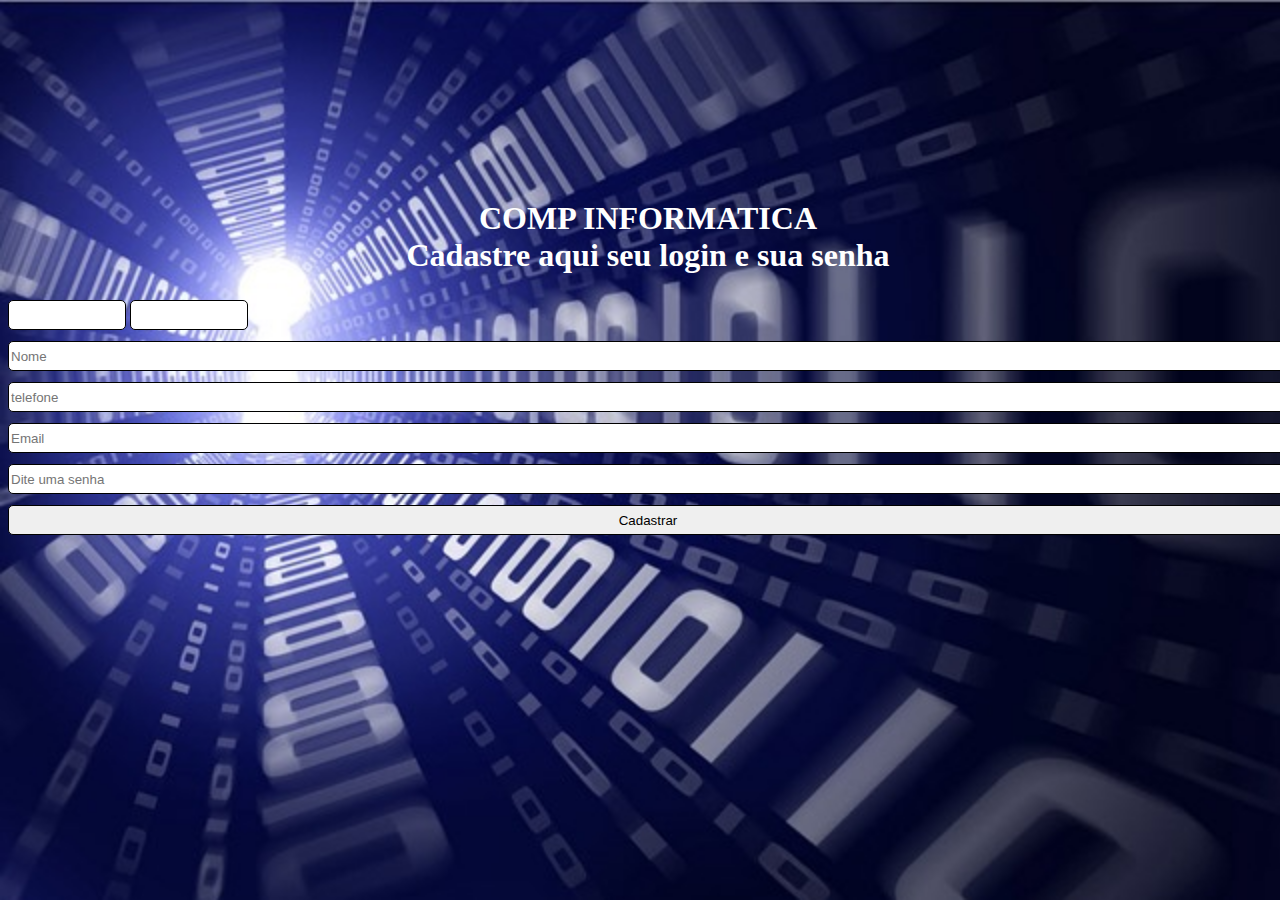
==== index.html @ a8e1d921 "correções" ====
<!DOCTYPE html>
<html lang="pt-br">
<head>
    <meta charset="UTF-8">
    <meta http-equiv="X-UA-Compatible" content="IE=edge">
    <meta name="viewport" content="width=device-width, initial-scale=1.0">
    <title>formulario</title>
    <link rel="stylesheet" href="index.css">  
    

</head>
<body>

    <div class="text">
      
       <h1> 
         COMP INFORMATICA <br>
         Cadastre aqui seu login e sua senha 
        </h1>
    </div> 

        <div class="imagens">
          <a href="">
          <img src="imagens/facebook-logotipo.png" width="30px" alt="">
          </a>
          <a href="">
            <img src="" width="30px" alt="">
          </a>
        </div>
    
        <form action="cadrastro.php" method="post">
          <div class="btn">

            <input type="Nome" name="nome" id="nome" placeholder="Nome">
          
    
          
            <input type="telefone"  name="telefone" id="telefone" placeholder="telefone"> 
          

          
            <input type="email" name="email" id="Email" placeholder="Email">
          

          
            <input type="senha" name="senha" id="senha" placeholder="Dite uma senha">

            <input class="btn" type="submit" value="Cadastrar">
     
          </div>
        </form>
         

      
        
        

  


    
</body>
</html>
---- index.css ----
body{
 background-image: url(numeracao_1.jpg);
 background-repeat: no-repeat;
 background-size: cover;
 width: 100%;

 
}




h1{
  text-align: center;
  color: white;
}


  
  
  input {
    
    margin-bottom: 6px;
    border: 1px solid black;
    width: 100%;
    height: 30px;
    margin-block-start: 5px;
    box-sizing: border-box;
    border-radius: 5px;
    
  }
  
  button{
    margin-bottom: 6px;
    border: 1px solid black;
    width: 150px;
    height: 30px;
    margin-block-start: 5px;
    box-sizing: border-box;
    border-radius: 5px;
  
  }

  button:hover{
    background-color: rgb(0, 255, 242);
    padding: 10px 40px;
    display: inline-block;
    animation-name: todown;
    animation-duration: 5s;
    color:wheat;
    text-decoration: none;

}

a{
  background-color: aliceblue;
  margin-bottom: 6px;
  border: 1px solid black;
  width: 150px 150px 150px;
  margin-block-start: 5px;
  box-sizing: border-box;
  border-radius: 5px;

}

a{
  background-color: white;
    padding: 5px 58px;
    display: inline-block;
    animation-name: todown;
    animation-duration: 5s;
    color:wheat;
    text-decoration: none;
    color: black;

 
}


  .text{
    margin: auto;
    border: 1px;
    width: 500px;
    margin-top: 200px;
    color:white;
  }
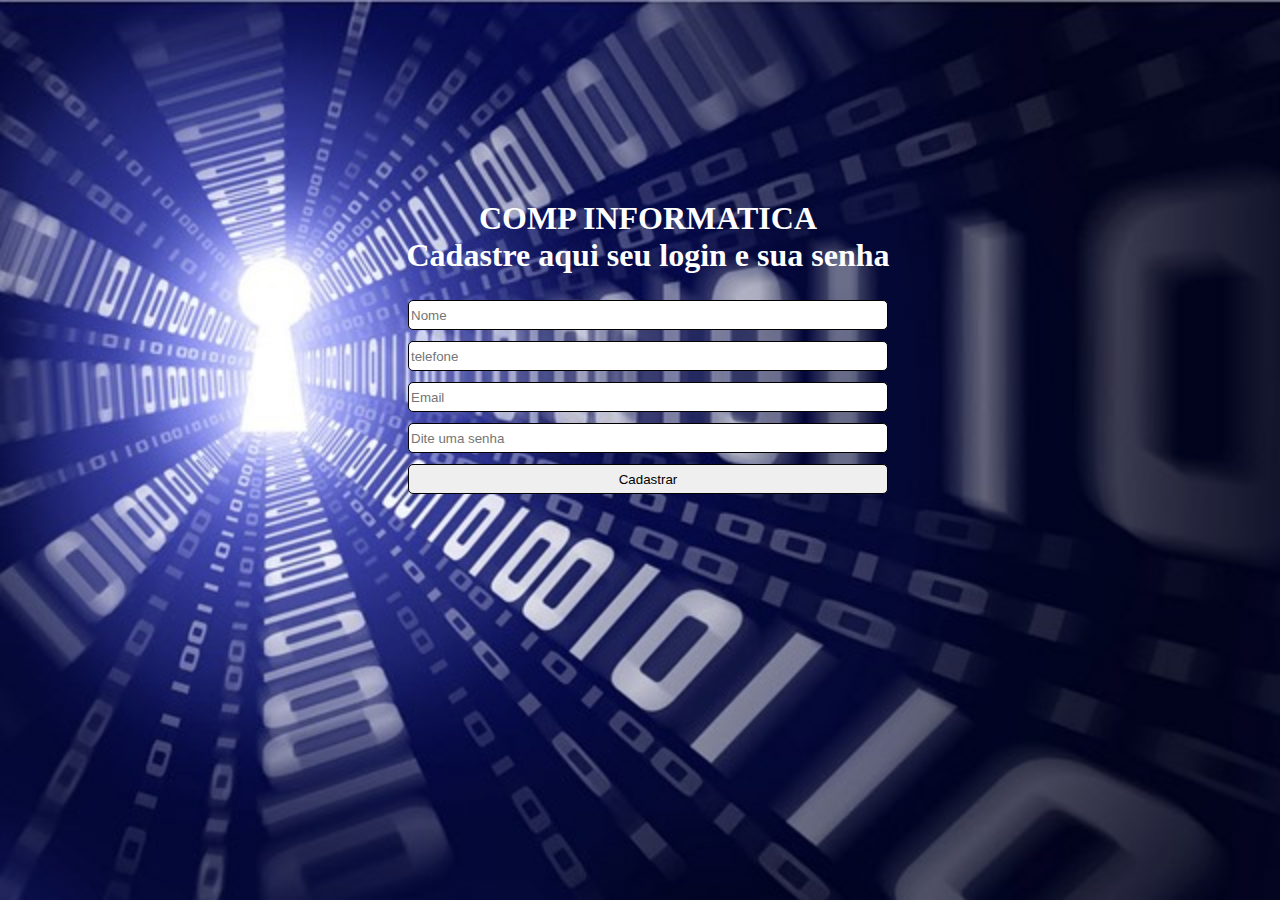
==== commit c56c44ce: "correções" ====
--- a/index.html
+++ b/index.html
@@ -19,17 +19,10 @@
         </h1>
     </div> 
 
-        <div class="imagens">
-          <a href="">
-          <img src="imagens/facebook-logotipo.png" width="30px" alt="">
-          </a>
-          <a href="">
-            <img src="" width="30px" alt="">
-          </a>
-        </div>
+       
     
         <form action="cadrastro.php" method="post">
-          <div class="btn">
+          
 
             <input type="Nome" name="nome" id="nome" placeholder="Nome">
           
@@ -47,7 +40,6 @@
 
             <input class="btn" type="submit" value="Cadastrar">
      
-          </div>
         </form>
          
 
--- a/index.css
+++ b/index.css
@@ -8,13 +8,16 @@
 }
 
 
-
-
 h1{
   text-align: center;
   color: white;
 }
 
+form{
+  width: 480px;
+  height: 200px;
+  margin: 0 auto;
+}
 
   
   
@@ -30,10 +33,9 @@
     
   }
   
-  button{
+  .btn{
     margin-bottom: 6px;
     border: 1px solid black;
-    width: 150px;
     height: 30px;
     margin-block-start: 5px;
     box-sizing: border-box;
@@ -41,40 +43,17 @@
   
   }
 
-  button:hover{
+  .btn:hover{
     background-color: rgb(0, 255, 242);
     padding: 10px 40px;
     display: inline-block;
     animation-name: todown;
     animation-duration: 5s;
-    color:wheat;
+    color:rgb(4, 4, 83);
     text-decoration: none;
+    cursor: pointer;
+  }
 
-}
-
-a{
-  background-color: aliceblue;
-  margin-bottom: 6px;
-  border: 1px solid black;
-  width: 150px 150px 150px;
-  margin-block-start: 5px;
-  box-sizing: border-box;
-  border-radius: 5px;
-
-}
-
-a{
-  background-color: white;
-    padding: 5px 58px;
-    display: inline-block;
-    animation-name: todown;
-    animation-duration: 5s;
-    color:wheat;
-    text-decoration: none;
-    color: black;
-
- 
-}
 
 
   .text{
@@ -85,5 +64,13 @@
     color:white;
   } 
 
+  @media (max-width: 576px) {  
+   form{
+    width: 280px;
+    height: 200px;
+    
+   }
+  }
+
   
   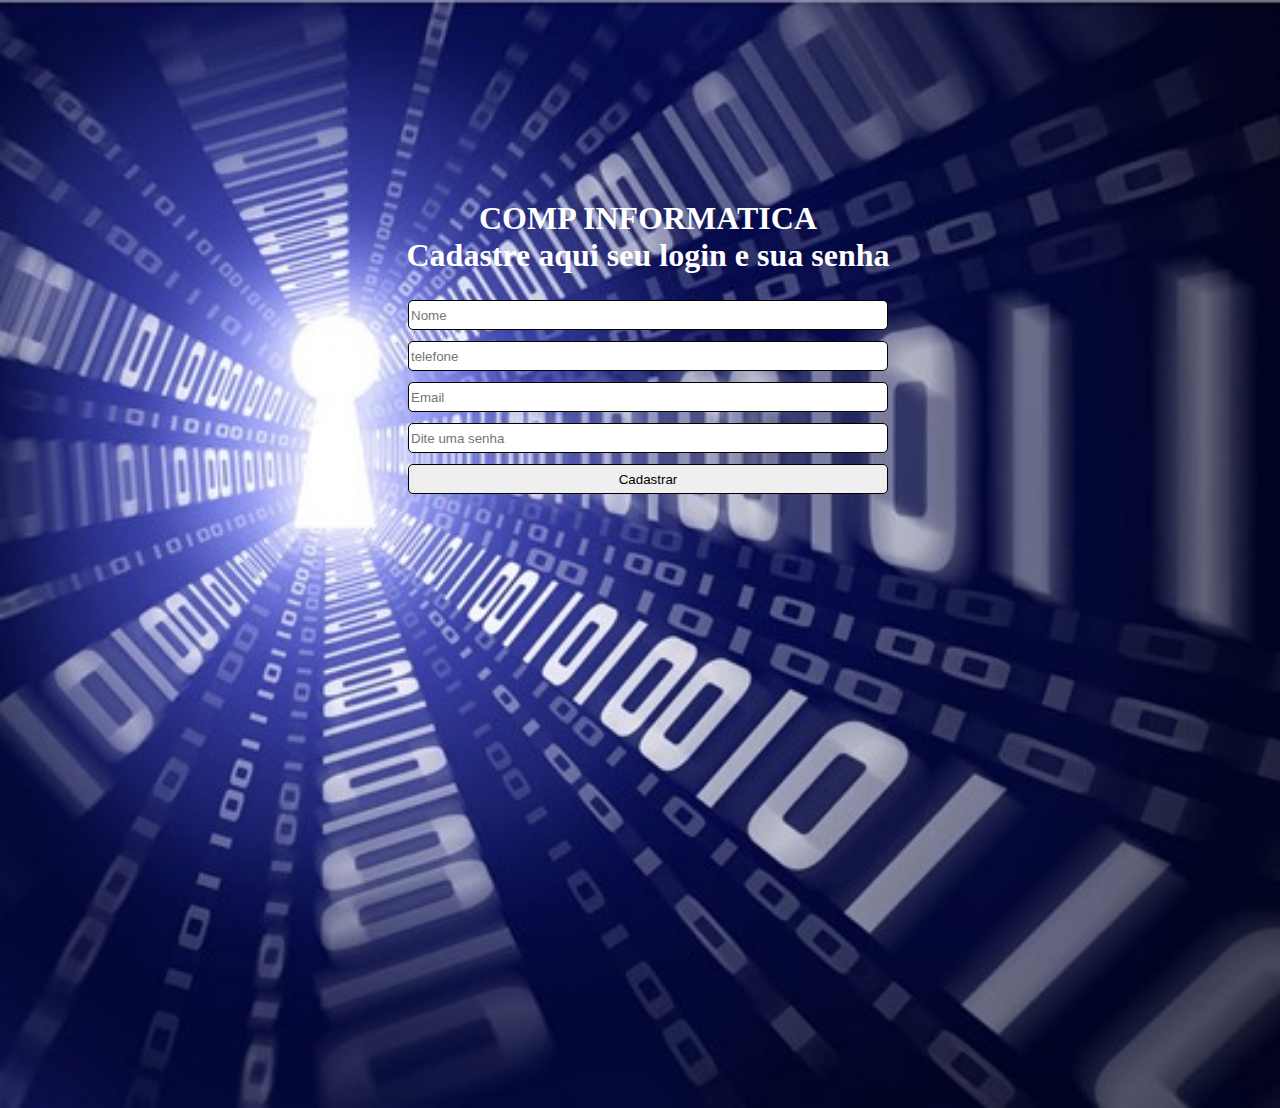
==== commit 172afe38: "coreções" ====
--- a/index.html
+++ b/index.html
@@ -10,7 +10,7 @@
 
 </head>
 <body>
-
+ 
     <div class="text">
       
        <h1> 
--- a/index.css
+++ b/index.css
@@ -3,6 +3,7 @@
  background-repeat: no-repeat;
  background-size: cover;
  width: 100%;
+ height: 100vh;
 
  
 }
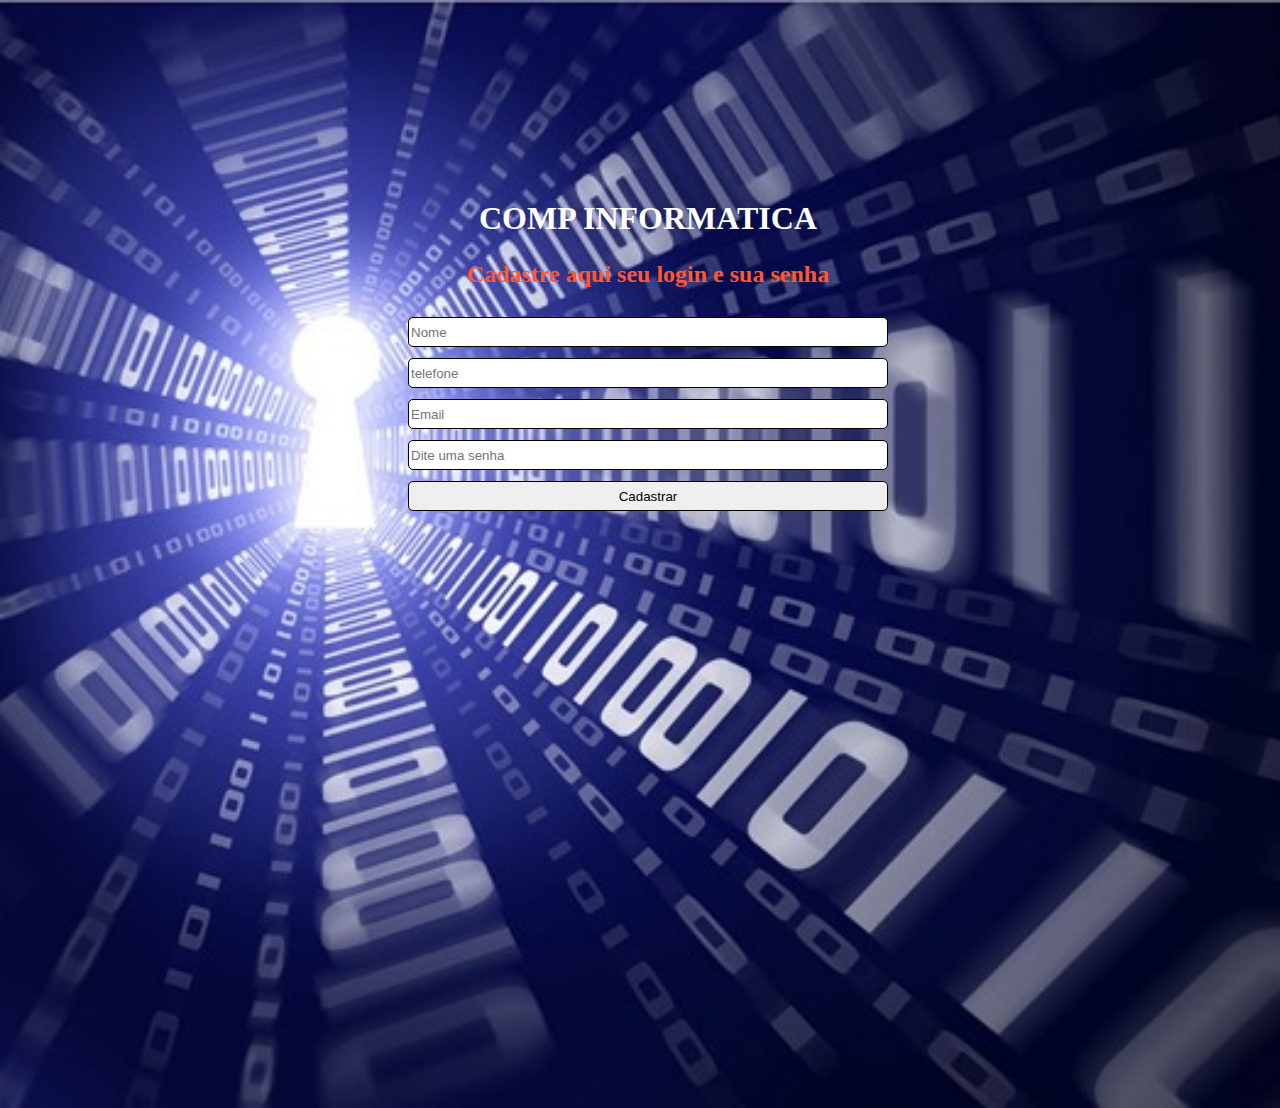
==== commit 14e438fc: "alterações" ====
--- a/index.html
+++ b/index.html
@@ -15,8 +15,11 @@
       
        <h1> 
          COMP INFORMATICA <br>
-         Cadastre aqui seu login e sua senha 
         </h1>
+
+        <p>
+          Cadastre aqui seu login e sua senha 
+        </p>
     </div> 
 
        
--- a/index.css
+++ b/index.css
@@ -12,6 +12,13 @@
 h1{
   text-align: center;
   color: white;
+}
+
+p{
+  color:#FF5733;
+  text-align: center;
+  font-size: 24px;
+  font-weight: bold;
 }
 
 form{
@@ -69,8 +76,14 @@
    form{
     width: 280px;
     height: 200px;
-    
    }
+   
+   p{
+     background-color: white;
+     
+     color:#E74C3C;
+   }
+   
   }
 
   
